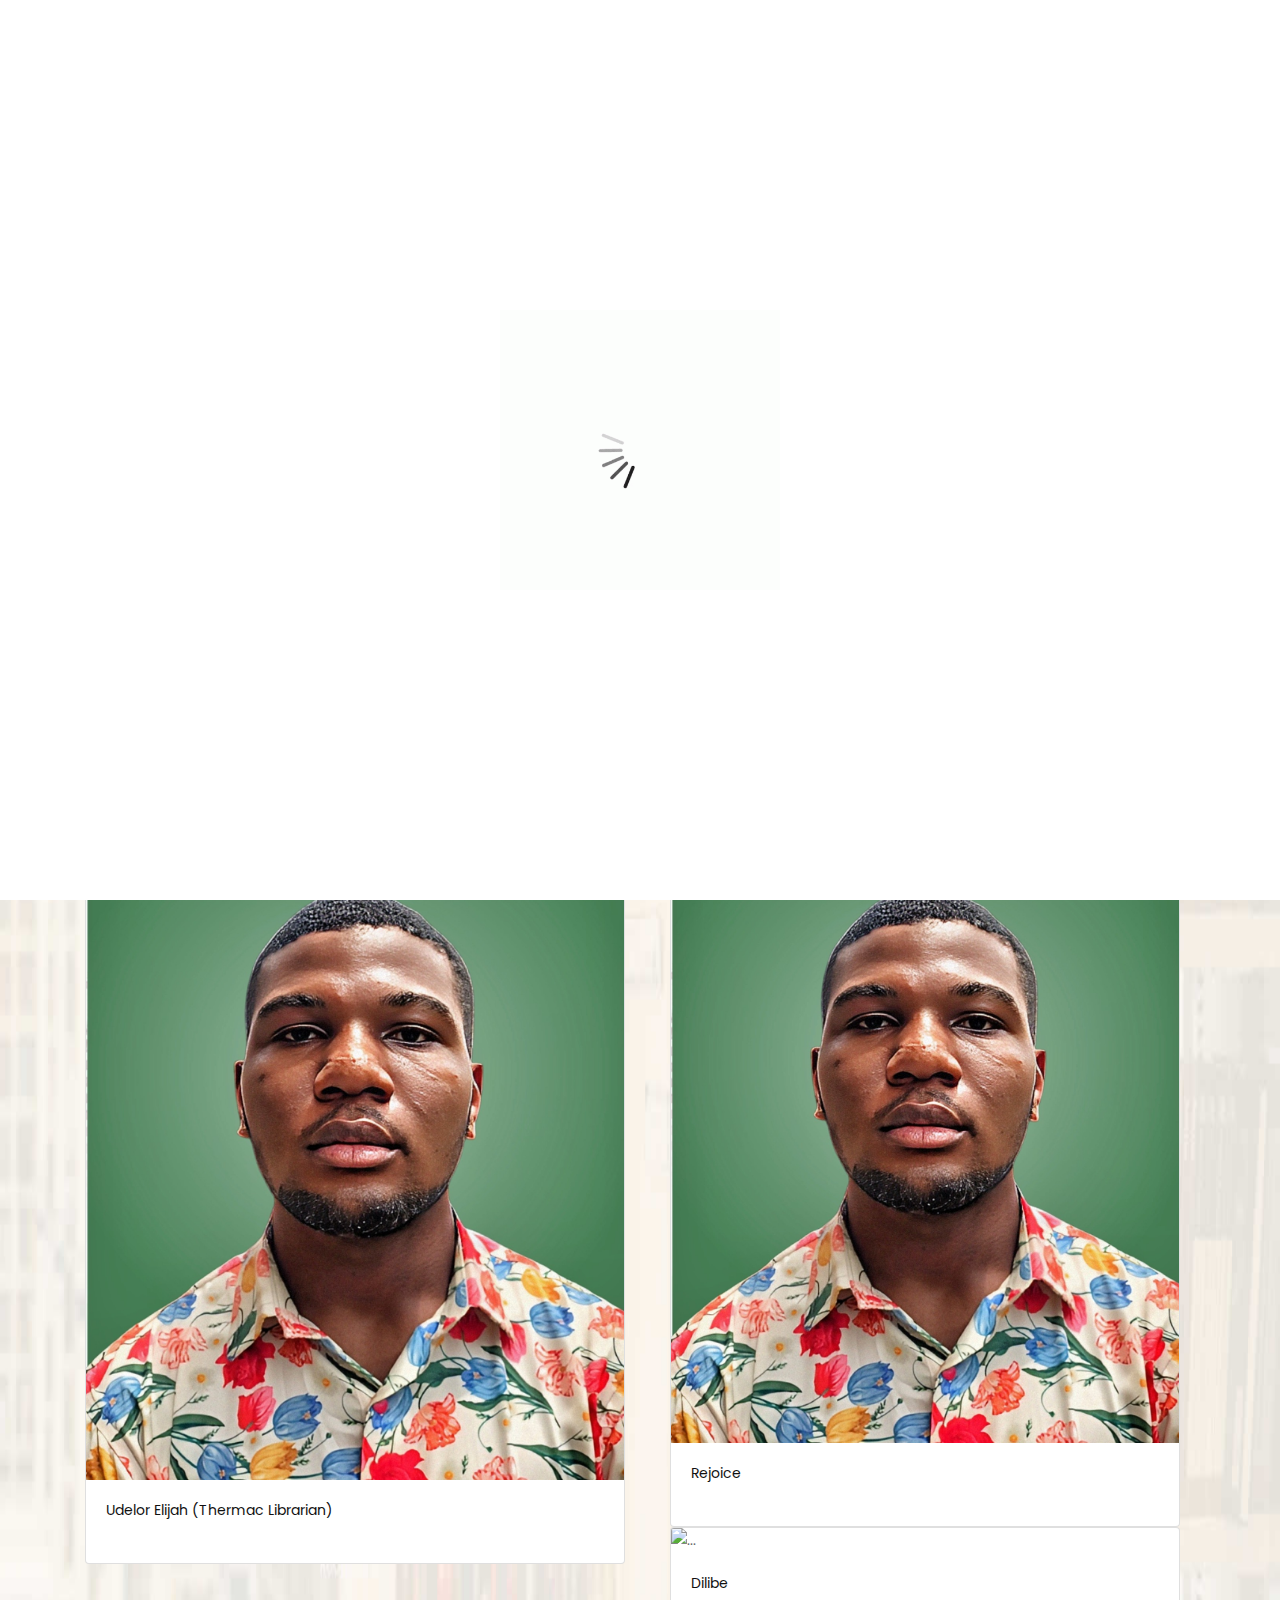
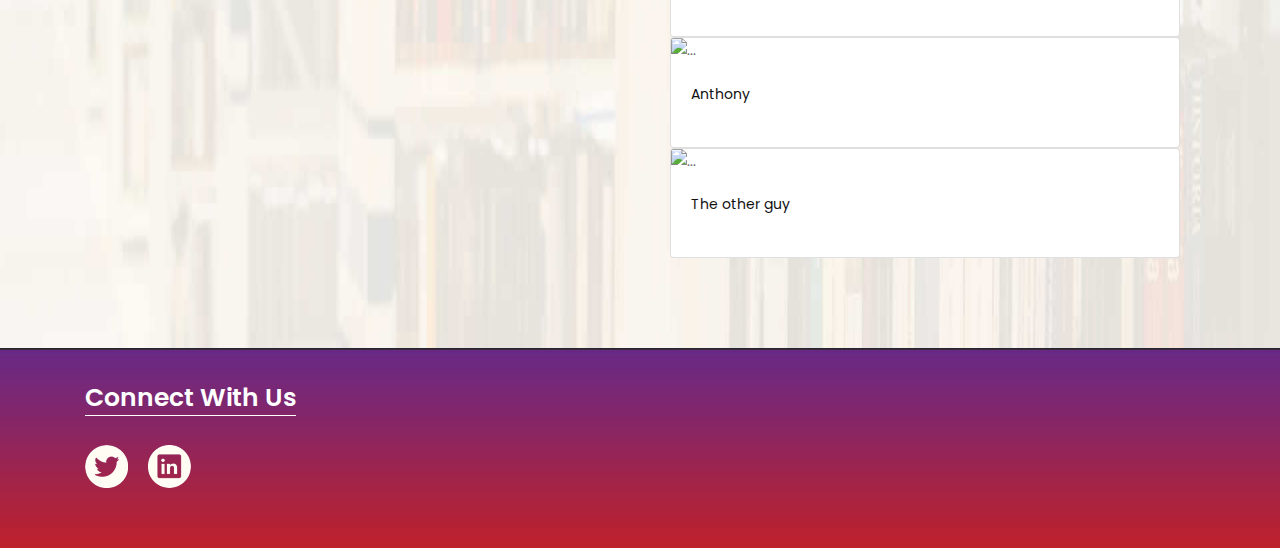
==== about.html @ 86b14359 "[Feat]: Finished building the basic parts of the library" ====
<!DOCTYPE html>
<html lang="en">
   <head>
      <!-- basic -->
      <meta charset="utf-8">
      <meta http-equiv="X-UA-Compatible" content="IE=edge">
      <!-- mobile metas -->
      <meta name="viewport" content="width=device-width, initial-scale=1">
      <meta name="viewport" content="initial-scale=1, maximum-scale=1">
      <!-- site metas -->
      <title>Thermac Library About</title>
      <link href="https://cdn.jsdelivr.net/npm/bootstrap@5.3.2/dist/css/bootstrap.min.css" rel="stylesheet" integrity="sha384-T3c6CoIi6uLrA9TneNEoa7RxnatzjcDSCmG1MXxSR1GAsXEV/Dwwykc2MPK8M2HN" crossorigin="anonymous">
      <meta name="keywords" content="">
      <meta name="description" content="">
      <meta name="author" content="">
      <!-- bootstrap css -->
      <link rel="stylesheet" href="css/bootstrap.min.css">
      <!-- style css -->
      <link rel="stylesheet" href="css/style.css">
      <!-- Responsive-->
      <link rel="stylesheet" href="css/responsive.css">
      <!-- fevicon -->
      <link rel="icon" href="images/fevicon.png" type="image/gif" />
      <!-- Scrollbar Custom CSS -->
      <link rel="stylesheet" href="css/jquery.mCustomScrollbar.min.css">
      <!-- Tweaks for older IEs-->
      <!--[if lt IE 9]>
      <script src="https://oss.maxcdn.com/html5shiv/3.7.3/html5shiv.min.js"></script>
      <script src="https://oss.maxcdn.com/respond/1.4.2/respond.min.js"></script><![endif]-->
   </head>
   <!-- body -->
   <body class="main-layout">
      <!-- loader  -->
      <div class="loader_bg">
         <div class="loader"><img src="images/loading.gif" alt="#" /></div>
      </div>
      <!-- end loader -->
      <div class="container">
         <header class="d-flex flex-wrap justify-content-center py-3 mb-4">
            <a href="index.html" class="d-flex align-items-center mb-3 mb-md-0 me-md-auto link-body-emphasis text-decoration-none">
               <span class="fs-4">Thermac Library</span>
            </a>
      
            <ul class="nav nav-tabs">
               <li class="nav-item"><a href="index.html" class="nav-link" aria-current="page">Home</a></li>
               <li class="nav-item"><a href="books.html" class="nav-link">Books</a></li>
               <li class="nav-item"><a href="library.html" class="nav-link">Library</a></li>
               <li class="nav-item"><a href="about.html" class="nav-link active">About</a></li>
            </ul>
         </header>
      </div>
      <!-- end header -->
      <!-- about -->
      
      <div class="about">
         <div class="container">
            <div class="row">
               <div class="col-md-10 offset-md-1">
                  <div class="aboutheading">
                     <span class="text-center text-secondary-emphasis text-uppercase fs-5 fw-bolder my-3">Welcome to the Thermac Library, a place for all your academic and research needs!</span>
                  </div>
               </div>
            </div>
            <div class="row border">
               <div class="col-xl-7 col-lg-7 col-md-12 col-sm-12 my-10">
                  <div class="about-box my-10">
                     <p class="my-10"> We are a vibrant and dynamic library committed to providing students, faculty, and staff of University of Nigeria, Nsukka, Mechanical Engineering Department with access to a vast collection of scholarly resources and information services. Our mission is to support your academic success and research endeavors by fostering a welcoming and inclusive environment that encourages learning, discovery, and collaboration.</p>
                  </div>
               </div>
               <div class="col-xl-5 col-lg-5 col-md-12 col-sm-12">
                  <div class="about-box">
                     <figure><img src="images/about.png" alt="img" /></figure>
                  </div>
               </div>
            </div>
         </div>
         <div class="container">
            <div class="row">
               <div class="col-md-10 offset-md-1 my-3">
                     <div class="text-center text-secondary-emphasis text-uppercase fs-3 fw-bolder my-3">Meet the Thermac Library Team (TLT)</div>
               </div>
            </div>
            <div class="row">
               <div class="col-md-6">
                  <div class="card">
                     <img src="images/elijah face.jpg" class="card-img-top" alt="...">
                     <div class="card-body">
                        <h5 class="card-title fs-4 fw-bolder">Udelor Elijah (Thermac Librarian)</h5>
                     </div>
                  </div>
               </div>
               <div class="col-md-6">
                  <div class="col">
                     <div class="card">
                        <img src="images/elijah face.jpg" class="card-img-top" alt="...">
                        <div class="card-body">
                           <h5 class="card-title">Rejoice</h5>
                        </div>
                     </div>
                  </div>
                  <div class="col">
                     <div class="card">
                        <img src="..." class="card-img-top" alt="...">
                        <div class="card-body">
                           <h5 class="card-title">Dilibe</h5>
                        </div>
                     </div>
                  </div>
                  <div class="col">
                     <div class="card">
                        <img src="..." class="card-img-top" alt="...">
                        <div class="card-body">
                           <h5 class="card-title">Anthony</h5>
                        </div>
                     </div>
                  </div>
                  <div class="col">
                     <div class="card">
                        <img src="..." class="card-img-top" alt="...">
                        <div class="card-body">
                           <h5 class="card-title">The other guy</h5>
                        </div>
                     </div>
                  </div>
               </div>
            </div>
         </div>
      </div>
      </div>
      <!-- end about -->
      <!-- footer -->
      <footer>
         <div class="footer">
            <div class="container">
               <div class="row pdn-top-30">
                  <div class="col-xl-4 col-lg-4 col-md-4 col-sm-12">
                     <div class="Follow">
                        <h3>Connect With Us</h3>
                     </div>
                     <ul class="location_icon">
                        <li> <a href="#"><img src="icon/Twitter.png"></a></li>
                        <li> <a href="#"><img src="icon/linkedin.png"></a></li>
                     </ul>
                  </div>
               </div>
            </div>
         </div>
      </footer>
      <!-- end footer -->
      <!-- Javascript files-->
      <script src="js/jquery.min.js"></script>
      <script src="js/popper.min.js"></script>
      <script src="js/bootstrap.bundle.min.js"></script>
      <script src="js/jquery-3.0.0.min.js"></script>
      <script src="js/plugin.js"></script>
      <!-- sidebar -->
      <script src="js/jquery.mCustomScrollbar.concat.min.js"></script>
      <script src="js/custom.js"></script>
   </body>
</html>
---- css/style.css ----
/*--------------------------------------------------------------------- File Name: style.css ---------------------------------------------------------------------*/
/*--------------------------------------------------------------------- import Fonts ---------------------------------------------------------------------*/
 @import url('https://fonts.googleapis.com/css?family=Rajdhani:300,400,500,600,700');
 @import url('https://fonts.googleapis.com/css?family=Poppins:100,100i,200,200i,300,300i,400,400i,500,500i,600,600i,700,700i,800,800i,900,900i');
/*****---------------------------------------- 1) font-family: 'Rajdhani', sans-serif;
 2) font-family: 'Poppins', sans-serif;
 ----------------------------------------*****/
/*--------------------------------------------------------------------- import Files ---------------------------------------------------------------------*/
 @import url(animate.min.css);
 @import url(normalize.css);
 @import url(font-awesome.min.css);
 @import url(meanmenu.css);
 @import url(owl.carousel.min.css);
 @import url(slick.css);
 @import url(jquery.fancybox.min.css);
 @import url(jquery-ui.css);
 @import url(nice-select.css);
/*--------------------------------------------------------------------- skeleton ---------------------------------------------------------------------*/
 * {
     box-sizing: border-box !important;
}
 body {
     color: #666666;
     font-size: 14px;
     font-family: 'poppins', sans-serif;
     line-height: 1.80857;
     font-weight: normal;
     overflow-x: hidden;
}
 a {
     color: #1f1f1f;
     text-decoration: none !important;
     outline: none !important;
     -webkit-transition: all .3s ease-in-out;
     -moz-transition: all .3s ease-in-out;
     -ms-transition: all .3s ease-in-out;
     -o-transition: all .3s ease-in-out;
     transition: all .3s ease-in-out;
}
 h1, h2, h3, h4, h5, h6 {
     letter-spacing: 0;
     font-weight: normal;
     position: relative;
     padding: 0 0 10px 0;
     font-weight: normal;
     line-height: normal;
     color: #111111;
     margin: 0 
}
 h1 {
     font-size: 24px 
}
 h2 {
     font-size: 22px 
}
 h3 {
     font-size: 18px 
}
 h4 {
     font-size: 16px 
}
 h5 {
     font-size: 14px 
}
 h6 {
     font-size: 13px 
}
 *, *::after, *::before {
     -webkit-box-sizing: border-box;
     -moz-box-sizing: border-box;
     box-sizing: border-box;
}
 h1 a, h2 a, h3 a, h4 a, h5 a, h6 a {
     color: #212121;
     text-decoration: none!important;
     opacity: 1 
}
 button:focus {
     outline: none;
}
 ul, li, ol {
     margin: 0px;
     padding: 0px;
     list-style: none;
}
 p {
     margin: 0px;
     font-weight: 300;
     font-size: 15px;
     line-height: 24px;
}
 a {
     color: #222222;
     text-decoration: none;
     outline: none !important;
}
 a, .btn {
     text-decoration: none !important;
     outline: none !important;
     -webkit-transition: all .3s ease-in-out;
     -moz-transition: all .3s ease-in-out;
     -ms-transition: all .3s ease-in-out;
     -o-transition: all .3s ease-in-out;
     transition: all .3s ease-in-out;
}
 img {
     max-width: 100%;
     height: auto;
}
 :focus {
     outline: 0;
}
 .btn-custom {
     margin-top: 20px;
     background-color: transparent !important;
     border: 2px solid #ddd;
     padding: 12px 40px;
     font-size: 16px;
}
 .lead {
     font-size: 18px;
     line-height: 30px;
     color: #767676;
     margin: 0;
     padding: 0;
}
 .form-control:focus {
     border-color: #ffffff !important;
     box-shadow: 0 0 0 .2rem rgba(255, 255, 255, .25);
}
 .navbar-form input {
     border: none !important;
}
 .badge {
     font-weight: 500;
}
 blockquote {
     margin: 20px 0 20px;
     padding: 30px;
}
 button {
     border: 0;
     margin: 0;
     padding: 0;
     cursor: pointer;
}
 .full {
     float: left;
     width: 100%;
}
 .layout_padding {
     padding-top: 90px;
     padding-bottom: 90px;
}
 .layout_padding_2 {
     padding-top: 75px;
     padding-bottom: 75px;
}
 .light_silver {
     background: #f9f9f9;
}
 .theme_bg {
     background: #38c8a8;
}
 .margin_top_30 {
     margin-top: 30px !important;
}
 .full {
     width: 100%;
     float: left;
     margin: 0;
     padding: 0;
}
/**-- heading section --**/
 .main_heading {
     text-align: center;
     display: flex;
     justify-content: center;
     position: relative;
     margin-bottom: 50px;
}
 .main_heading h2 {
     padding: 0;
     font-size: 48px;
     line-height: 60px;
     font-weight: 400;
     position: relative;
     letter-spacing: -0.5px;
     color: #114c7d;
     border-left: solid #38c8a8 10px;
     padding-left: 15px;
}
 .main_heading h2 strong {
     background: #38c8a8;
     color: #fff;
     font-weight: 600;
     padding: 0 15px;
     line-height: 68px;
}
 .white_heading_main h2 {
     color: #fff;
}
 .small_main_heading {
     margin-top: 25px;
     float: left;
     width: 100%;
     border-bottom: solid rgba(0, 0, 0, 0.07) 1px;
     margin-bottom: 25px;
}
 .small_main_heading h2 {
     padding: 2px 0 20px 0;
     color: #114c7d;
     font-weight: 400;
     font-size: 28px;
     background-image: url('../images/fevicon.png');
     background-repeat: no-repeat;
     padding-left: 55px;
     letter-spacing: -0.5px;
}
 .small_main_heading h2 strong {
     color: #38c8a8;
     font-weight: 600;
}
 .main_bt {
     background: transparent;
    color: #fff;
    padding: 15px 60px 15px 60px;
    float: left;
    font-size: 15px;
    font-weight: 400;
    border: solid #fff 2px;
    border-radius: 30px;
    margin: 63px 0px 60px 0px;
}
 a.readmore_bt {
     color: #fff;
     font-weight: 300;
     text-decoration: underline !important;
}
 .main_bt:hover, .main_bt:focus {
     background: #000;
    border: solid #000 2px;
    color: #fff;}


/**-- list icon --**/
 .ul_list_info_icon ul {
     list-style: none;
}
 .ul_list_info_icon ul li {
     display: inline;
     float: left;
     width: 100%;
}
 .ul_list_info_icon ul li img {
     width: 75px;
}
/*---------------------------- preloader area ----------------------------*/
 .loader_bg {
     position: fixed;
     z-index: 9999999;
     background: #fff;
     width: 100%;
     height: 100%;
}
 .loader {
     height: 100%;
     width: 100%;
     position: absolute;
     left: 0;
     top: 0;
     display: flex;
     justify-content: center;
     align-items: center;
}
 .loader img {
     width: 280px;
}
/*---------------------------- scroll to top area ----------------------------*/
 .scrollup {
     float: right;
     position: absolute;
     color: #fff;
     right: 20px;
     padding: 0px 5px;
     text-transform: uppercase;
     font-weight: 600;
     background: #38c8a8;
     position: fixed;
     bottom: 20px;
     z-index: 99;
     text-align: center;
     color: #fff;
     cursor: pointer;
     border-radius: 0px;
     opacity: 0;
     backface-visibility: hidden;
     -webkit-backface-visibility: hidden;
     transform: scale(1);
     -moz-transform: scale(1);
     -o-transform: scale(1);
     -webkit-transform: scale(1);
     transition: .2s all ease;
     -moz-transition: .2s all ease;
     -o-transition: .2s all ease;
     -webkit-transition: .2s all ease;
     width: 50px;
     height: 50px;
     border-radius: 100%;
     line-height: 48px;
     font-size: 16px;
}
 .scrollup.b-show_scrollBut {
     opacity: 1;
     visibility: visible;
}
 .top_awro {
     background: #ee4a79 none repeat scroll 0 0;
     cursor: pointer;
     padding: 6px 8px;
     position: fixed;
     bottom: 59px;
     right: 20px;
     display: none;
     height: 45px;
     width: 45px;
     border-radius: 50%;
     text-align: center;
     line-height: 30px;
     transition: all 0.5s ease;
}
 .sale_pro {
     background: #f25252 !important;
}
 .margin_top_50 {
     margin-top: 50px;
}
 .margin_bottom_30_all {
     margin-bottom: 30px;
}
 .text_align_center {
     text-align: center;
}
/*--------------------------------------------------------------------- header area ---------------------------------------------------------------------*/

.header {
    padding: 15px 0px;
    position: absolute;
    z-index: 999;
    width: 100%;
    left: 0;
    top: 0;
    background-color: #111;
}

.home_page .header {
    background: rgba(0,0,0,0.4);
}

 .logo {
     float: left;
}
 nav.main-menu {
     float: right;
     margin-left: 0;
}


ul.top_icon {
     float: right;
     padding-top: 17px;
}
 ul.top_icon li {
     float: left;
     
     color: #fff;
     display: flex;
     flex-wrap: wrap;
     align-items: center;
     padding-right: 20px;
}

ul.top_icon li:last-child { padding-right: 0px; }
 
ul.top_icon li a{ color: #fff; 
 }
 



 .menu-area-main li:hover a, .menu-area-main li:focus a {
     color: #b32137;
}
 .menu-area-main li.active a {
     color: #b32137;
}
 .right_cart_section {
     float: right;
     width: auto;
}
 .right_cart_section ul {
     float: left;
     min-height: auto;
     margin: 0;
     padding: 12px 0 0;
}
 .right_cart_section .cart_icons {
     padding: 18px 0 0;
}
 .main-menu ul > li nth:child(5) a {
     padding-right: 0px;
}
 .right_cart_section ul li {
     float: left;
     font-size: 17px;
     font-weight: 400;
     color: #fff;
     margin-right: 30px;
}
 .right_cart_section ul.cart_update li {
     font-size: 13px;
     color: #ccc;
     line-height: normal;
     margin: 0;
     font-weight: 300;
}
 .right_cart_section ul.cart_update li span {
     font-size: 18px;
     font-weight: 300;
     color: #fff;
     line-height: 21px;
}
 .right_cart_section ul li i {
     margin-right: 10px;
     margin-top: 5px;
     float: left;
     color: #fff;
     font-size: 21px;
}
 .right_cart_section ul li a {
     color: #fff;
}
/*-- end header middle --*/
 .top-bar-info {
     background: #111111;
     padding: 5px 0px;
}
 .top-menu-left {
     float: left;
}
 .top-menu-left li {
     position: relative;
     display: inline-block;
     margin-right: 11px;
     padding-right: 12px;
}
 .top-menu-left li::before {
     content: '';
     position: absolute;
     right: 0;
     top: 9px;
     height: 10px;
     border-right: 1px dotted #999;
}
 .top-menu-left li:last-child::before {
     display: none;
}
 .top-menu-left li:last-child {
     padding: 0px;
     margin: 0px;
}
 .top-menu-left li a {
     color: #ffffff;
     font-size: 12px;
     text-transform: uppercase;
     text-decoration: none;
}
 .top-menu-left li a:hover {
     color: #38c8a8;
}
 .right-dropdown-language {
     float: right;
     margin-left: 12px;
}
 .dropdown-bar .dropdown-link {
     position: absolute;
     z-index: 1009;
     top: 40px;
     left: 0;
     right: auto;
     min-width: 50px;
     padding: 15px;
     background: #ffffff;
     list-style: none;
     border: 2px solid #38c8a8;
     opacity: 0;
     visibility: hidden;
     -webkit-box-shadow: 0 0 10px rgba(0, 0, 0, 0.1);
     box-shadow: 0 0 10px rgba(0, 0, 0, 0.1);
     -webkit-transition: opacity 0.2s ease 0s, visibility 0.2s linear 0s;
     -o-transition: opacity 0.2s ease 0s, visibility 0.2s linear 0s;
     transition: opacity 0.2s ease 0s, visibility 0.2s linear 0s;
     text-align: left;
}
 .dropdown-bar:hover .dropdown-link {
     opacity: 1;
     visibility: visible;
     top: 25px;
}
 .dropdown-bar.right-dropdown-language>a::after {
     font-family: 'FontAwesome';
     content: "\f107";
     text-decoration: none;
     padding-left: 4px;
     color: #ffffff;
}
 .right-dropdown-language>a {
     line-height: 10px;
     padding: 5px 5px;
     cursor: pointer;
}
 .dropdown-bar .dropdown-link li a {
     color: #111111;
     display: block;
     font-size: 12px;
     line-height: 15px;
     padding: 5px 0;
}
 .dropdown-bar .dropdown-link li a:hover {
     color: #38c8a8;
}
 .dropdown-bar .dropdown-link li a img {
     margin-right: 7px;
}
 .dropdown-bar .dropdown-link li.active {
     font-weight: bold;
}
 .right-dropdown-language .dropdown-link {
     min-width: 100px;
     padding: 7px 10px;
     color: #111111;
}
 .dropdown-bar {
     position: relative;
     padding: 0 5px;
     font-size: 13px;
}
 .dropdown-bar .dropdown-link.right-sd {
     left: auto;
     right: 0;
}
 .right-dropdown-currency {
     float: right;
     margin-left: 12px;
}
 .dropdown-bar.right-dropdown-currency>a::after {
     font-family: 'FontAwesome';
     content: "\f107";
     text-decoration: none;
     padding-left: 4px;
     color: #ffffff;
}
 .right-dropdown-currency>a {
     line-height: 10px;
     padding: 5px 5px;
     cursor: pointer;
     color: #ffffff;
}
 .right-dropdown-currency .dropdown-link {
     min-width: 100px;
     padding: 7px 10px;
     color: #111111;
}
 .right-dropdown-currency .dropdown-link {
     min-width: 55px;
     padding: 7px 10px;
}
 .right-dropdown-currency .dropdown-link li a span.symbol {
     margin-right: 7px;
}
 #login-modal .modal-content {
     border-radius: 0px;
}
 #login-modal .modal-content .modal-header {
     background: #38c8a8;
     border-radius: 0;
}
 #login-modal .modal-content .modal-body .form-group input {
     background: #ffffff;
     border: 1px solid #c8c8c8;
     border-radius: 0px;
}
 #login-modal .modal-content .modal-body .form-group input:focus {
     border: 1px solid #c8c8c8 !important;
}
 #login-modal .modal-content form {
     margin-bottom: 10px;
}
 .modal-title {
     padding: 0px;
     color: #ffffff;
     font-size: 18px;
     text-transform: uppercase;
}
 .btn-template-outlined {
     background: #111111;
     color: #ffffff;
     border: none;
     border-radius: 0px;
}
 .btn-template-outlined i {
     padding-right: 10px;
}
 .text-muted {
     padding: 10px 0px;
}
 .slogan-line {
     float: right;
     color: #ffffff;
     font-size: 13px;
}
 .middle-area {
     padding: 30px 0px;
}
 .header-search {
     padding: 3px 0px;
}
 .header-search form {
     position: relative;
     -webkit-box-shadow: 0px 1px 10px -1px rgba(0, 0, 0, 0.2);
     box-shadow: 0px 1px 10px -1px rgba(0, 0, 0, 0.2);
}
 .header-search .btn-group.bootstrap-select {
     position: absolute;
     left: 0px;
     top: 0px;
}
 .header-search input {
     width: 100%;
     min-height: 45px;
     border-radius: 0px;
     border: none;
     padding-left: 15px;
     border: 1px solid #e0e7ed;
}
 .header-search form .search-btn {
     position: absolute;
     right: 0;
     top: 0;
     border: 0;
     color: #fff;
     font-size: 20px;
     padding: 4px 15px;
     border-radius: 0px;
     background-color: #38c8a8;
     cursor: pointer;
}
 .header-search form .search-btn:hover {
     background: #111111;
}
 .cart-box {
     float: right;
     margin-left: 10px;
     position: relative;
}
 .cart-content-box {
     position: absolute;
     z-index: 1009;
     top: 40px;
     left: auto;
     right: 0;
     min-width: 250px;
     max-width: 250px;
     padding: 15px;
     background: #ffffff;
     list-style: none;
     border: 2px solid #38c8a8;
     opacity: 0;
     visibility: hidden;
     -webkit-box-shadow: 0 0 10px rgba(0, 0, 0, 0.1);
     box-shadow: 0 0 10px rgba(0, 0, 0, 0.1);
     text-align: left;
     -webkit-transform: scaleY(0);
     transform: scaleY(0);
     -webkit-transform-origin: 0 0 0;
     transform-origin: 0 0 0;
     -webkit-transition: all 0.3s ease 0s;
     transition: all 0.3s ease 0s;
     transition: all 0.3s ease 0s;
}
 .cart-box:hover .cart-content-box {
     opacity: 1;
     visibility: visible;
     top: 100%;
     -webkit-transform: scaleY(1);
     transform: scaleY(1);
}
 .inner-cart {
     background: #38c8a8;
     border-radius: 2px;
     padding: 0px;
     color: #ffffff;
     position: relative;
     width: 40px;
     height: 40px;
     text-align: center;
}
 .cart-box .inner-cart:hover {
     color: #ffffff;
}
 .line-cart {
     float: left;
     line-height: 40px;
     margin-right: 9px;
}
 .cart-box a {
     display: inline-block;
}
 .cart-box a:hover {
     color: #38c8a8;
}
 .cart-box a span.icon {
     background: #38c8a8;
     width: 30px;
     height: 40px;
     display: inline-block;
     line-height: 40px;
     text-align: center;
     color: #ffffff;
     position: relative;
     border-radius: 2px;
}
 .cart-box a .p-up {
     position: absolute;
     right: -8px;
     top: -8px;
     line-height: initial;
     background: #38c8a8;
     padding: 3px;
     border-radius: 50%;
     width: 17px;
     height: 17px;
     font-size: 12px;
     text-align: center;
     line-height: 10px;
}
 .wish-box {
     float: right;
}
 .wish-box a {
     display: inline-block;
}
 .wish-box a:hover {
     color: #38c8a8;
}
 .wish-box a span.icon {
     background: #38c8a8;
     width: 40px;
     height: 40px;
     display: inline-block;
     line-height: 40px;
     text-align: center;
     color: #ffffff;
     position: relative;
     border-radius: 2px;
}
 .wish-box a span.icon:hover {
     background: #111111;
}
 .cart-content-right {
     padding: 5px 0px;
}
 .cart-content-box .items {
     text-align: center;
}
 .product-media {
     width: 60px;
     float: left;
     position: relative;
}
 .cart-content-box .items:hover .product-media::before {
     transform: scale(1);
     -webkit-transform: scale(1);
     -moz-transform: scale(1);
     -ms-transform: scale(1);
     -o-transform: scale(1);
}
 .product-media::before {
     position: absolute;
     content: '';
     z-index: 2;
     top: 0;
     left: 0;
     width: 100%;
     height: 100%;
     background-color: #38c8a8;
     opacity: 0.4;
     transform: scale(0);
     -webkit-transform: scale(0);
     -moz-transform: scale(0);
     -ms-transform: scale(0);
     -o-transform: scale(0);
     transition: all 0.5s ease;
     -webkit-transition: all 0.5s ease;
     -moz-transition: all 0.5s ease;
     -o-transition: all 0.5s ease;
}
 .cart-content-box .items .item .remove {
     position: absolute;
     right: 0px;
     top: 0px;
     background: #38c8a8;
     color: #ffffff;
     width: 20px;
     height: 20px;
     line-height: 18px;
     border-radius: 2px;
}
 .cart-content-box .items .item {
     margin-bottom: 10px;
     padding-bottom: 10px;
     border-bottom: 1px solid #e0e7ed;
     position: relative;
}
 .cart-content-box .items .item .product-info {
     padding-top: 10px;
     padding-left: 71px;
     text-align: left;
}
 .cart-content-box .items .item .remove:hover {
     background: #111111;
}
 .subtotal {
     text-align: left;
     text-transform: capitalize;
     color: #38c8a8;
     font-weight: 500;
     margin-bottom: 15px;
}
 .subtotal span {
     font-weight: bold;
     color: #111111;
     padding-left: 15px;
     float: right;
}
 .actions .btn-process {
     padding: 5px 16px;
     color: #ffffff;
     font-family: 'Roboto', sans-serif;
     font-size: 14px;
     border-radius: 2px;
     overflow: hidden;
}
 .actions .btn-process:hover {
     color: #ffffff;
}
 .line-cart {
     position: relative;
}
 .wish-box a span.icon span {
     position: absolute;
     right: -8px;
     top: -8px;
     line-height: initial;
     background: #38c8a8;
     padding: 3px;
     border-radius: 50%;
     width: 17px;
     height: 17px;
     font-size: 12px;
}
 .main-menu {
     text-align: center;
}
 .main-menu ul {
     margin: 0;
     list-style-type: none;
}
 .main-menu ul>li {
     display: inline-block;
     position: relative;
}
 .main-menu ul > li a {
     padding: 15px 18px;
     line-height: 20px;
     font-size: 16px;
     display: block;
     font-weight: 500;
     color: #fff;
     text-transform: uppercase;
}
 .main-menu ul li:last-child a {
     padding-right: 0;
}
 .sub-down li {
     background: #ffffff;
}
 .main-menu ul>li .sub-down li a {
     color: #114c7d;
     font-size: 15px;
     text-transform: capitalize;
     font-weight: 300;
     padding: 12px 5px;
     position: relative;
     border-bottom: solid #eee 1px;
}
 .main-menu ul>li .sub-down li a::before {
}
 .main-menu ul>li .sub-down li a:hover {
     color: #111111;
}
 .main-menu ul>li .sub-down li a:hover::before {
}
 .main-menu ul li:first-child {
     margin-left: 0;
}
 .main-menu ul>li>ul {
     opacity: 0;
     position: absolute;
     text-align: left;
     top: 100%;
     -webkit-transform: scaleY(0);
     transform: scaleY(0);
     -webkit-transform-origin: 0 0 0;
     transform-origin: 0 0 0;
     -webkit-transition: all 0.3s ease 0s;
     transition: all 0.3s ease 0s;
     visibility: hidden;
     width: 240px;
     z-index: 999;
     background: #fff;
     -webkit-box-shadow: 0 6px 12px rgba(0, 0, 0, .175);
     box-shadow: 0 6px 12px rgba(0, 0, 0, .175);
}
 .main-menu>ul>li:hover>ul {
     -webkit-transform: scaleY(1);
     transform: scaleY(1);
     visibility: visible;
     opacity: 1;
}
 .main-menu ul>li>ul>li {
     margin: 0px;
     position: relative;
     display: block;
}
 .main-menu ul>li>ul>li:hover>ul {
     -webkit-transform: scaleY(1);
     transform: scaleY(1);
     visibility: visible;
     opacity: 1;
     left: 100%;
     top: 10px;
}
 .main-menu ul>li>ul>li>a {
     background: none !important;
}
 .mean-container .mean-nav {
     margin-top: 0px;
     position: absolute;
     top: 100%;
}
 .main-menu ul>li {
     position: inherit;
     display: inline-block;
     vertical-align: middle;
}
 .main-menu ul>li:nth-child (6) {
     padding-right: 0px;
}
 .nav>li {
     position: inherit;
     display: inline-block;
     vertical-align: middle;
}
 .megamenu .sub-down {
     max-width: 1140px;
     width: 100%;
     left: 0;
     margin: 0 auto;
     right: 0;
     padding: 15px 0px;
}
 .sub-full {
}
 .simple-down {
     padding: 15px;
}
 .megamenu-categories {
     padding: 10px 0px;
}
 .sub-full.megamenu-categories li {
     display: block;
}
 .megamenu .sub-full.megamenu-categories ol li a {
     padding: 5px 0px;
     font-size: 15px !important;
     font-weight: 500;
}
 .sub-full.megamenu-categories ol li .category-title {
     padding: 15px 0px;
     font-size: 16px;
     font-weight: 600;
     text-transform: uppercase;
}
 .sub-full.megamenu-categories ol li .category-box a {
     padding: 5px 0px;
}
 .menu-add {
     padding: 30px 15px;
}
 .menu-add img {
     width: 100%;
}
 .main-w img {
     width: 100%;
}
 .women-box {
     position: relative;
}
 .women-box::before {
     content: "";
     position: absolute;
     background: rgba(0, 0, 0, 0.3);
     width: 100%;
     height: 100%;
}
 .banner-up-text {
     position: absolute;
     bottom: 10px;
     left: 0px;
     right: 0px;
     text-align: center;
}
 .text-a {
     color: #fff;
     text-transform: uppercase;
     font-size: 40px;
     line-height: 40px;
     font-weight: 700;
}
 .text-b {
     color: #fff;
     font-size: 28px;
     text-transform: uppercase;
     line-height: 30px;
     padding: 20px 0px;
}
 .text-c {
     color: #ffffff;
     font-size: 31px;
     font-weight: 300;
     text-transform: uppercase;
     line-height: 30px;
     padding-bottom: 20px;
}
 .megamenu .sub-full.megamenu-categories .women-box .banner-up-text a {
     background: #111111;
     color: #ffffff !important;
     display: inline-block;
     padding: 10px 16px;
     border-radius: 2px;
     overflow: hidden;
     font-size: 16px;
}
 .sticky-wrapper .sticky-wrapper-header {
     z-index: 20 !important;
     background: #ffffff;
}
 .is-sticky .sticky-wrapper-header .middle-area {
     padding: 10px 0px 
}
 .sticky-wrapper:not(.is-sticky) {
     height: auto !important;
}
 .hover-btn {
     display: inline-block;
     vertical-align: middle;
     -webkit-transform: perspective(1px) translateZ(0);
     transform: perspective(1px) translateZ(0);
     box-shadow: 0 0 1px rgba(0, 0, 0, 0);
     position: relative;
     background: #111111;
     -webkit-transition-property: color;
     transition-property: color;
     -webkit-transition-duration: 0.3s;
     transition-duration: 0.3s;
}
 .hover-btn::before {
     content: "";
     position: absolute;
     z-index: -1;
     top: 0;
     bottom: 0;
     left: 0;
     right: 0;
     background: #38c8a8;
     -webkit-transform: scaleX(0);
     transform: scaleX(0);
     -webkit-transform-origin: 50%;
     transform-origin: 50%;
     -webkit-transition-property: transform;
     transition-property: transform;
     -webkit-transition-duration: 0.3s;
     transition-duration: 0.3s;
     -webkit-transition-timing-function: ease-out;
     transition-timing-function: ease-out;
     display: block !important;
}
 .hover-btn:hover::before, .hover-btn:focus::before, .hover-btn:active::before {
     -webkit-transform: scaleX(1);
     transform: scaleX(1);
}
 .hover-btn:hover, .hover-btn:focus, .hover-btn:active {
     color: white;
     box-shadow: none;
}
 .btn-secondary.focus, .btn-secondary:focus {
     box-shadow: none;
}
 .img-responsive {
     max-width: 100%;
}
 .padding_right_15_inner {
     padding-right: 15px;
}
 .padding_left_15_inner {
     padding-left: 15px;
}
 .dark_bg {
     background: #114c7d;
}
/*--------------------------------------------------------------------- top banner area ---------------------------------------------------------------------*/
 .top-banner-slider {
     overflow: hidden;
     clear: both;
     height: 600px;
}
 .top-banner-slider .heroslider {
     margin: 0px;
     padding: 0px;
     border: none;
     position: relative;
     border-radius: 0;
}
 .swiper-overlay {
     height: 100%;
     position: relative;
}
 .swiper-overlay {
     background: rgba(0, 0, 0, 0.5);
     content: "";
     width: 100%;
     height: 100%;
     left: 0px;
     top: 0px;
}
 .heroslider .container {
     position: relative;
     height: 100%;
     padding-left: 0;
     padding-right: 0;
     z-index: 5;
}
 .swiper-container {
     width: 100%;
     height: 100%;
}
 .heroslider .slider-01 {
     width: 100%;
     background-image: url(../images/slider-01.jpg);
     background-size: cover;
     background-position: center;
}
 .heroslider .slider-02 {
     width: 100%;
     background-image: url(../images/slider-02.jpg);
     background-size: cover;
     background-position: center;
}
 .heroslider .slider-03 {
     width: 100%;
     background-image: url(../images/slider-03.jpg);
     background-size: cover;
     background-position: center;
}
 .heroslider .slides li {
     height: 600px;
}
 .top-banner-slider .heroslider .slides li::before {
     content: "";
     position: absolute;
     background: rgba(0, 0, 0, 0.4);
     height: 100%;
     width: 100%;
     left: 0px;
     top: 0px;
}
 .top-banner-slider .flex_caption3 {
     position: absolute;
     z-index: 30;
     left: 0;
     right: 0;
     bottom: 50px;
     margin: 0 -15px;
     display: flex;
}
 a.slide_banner {
     position: relative;
     display: inline-block;
     margin: 0 12px 0 15px;
}
 .slide1_banner1 {
     width: 570px;
}
 .slide1_banner2 {
     width: 270px;
}
 .slide1_banner3 {
     width: 270px;
}
 .top-banner-slider .flex_caption1 {
     text-align: center;
     position: absolute;
     z-index: 30;
     left: 0;
     right: 0;
     margin: 0 auto;
     top: 31%;
     max-width: 720px;
     width: 100%;
     text-transform: uppercase;
     color: #333;
}
 .top-banner-slider .flex_caption1 .title1 {
     font-size: 36px;
     font-weight: 300;
     color: #ffffff;
}
 .top-banner-slider .flex_caption1 .title2 {
     font-size: 60px;
     font-weight: 900;
     color: #ffffff;
}
 .top-banner-slider .flex_caption2 {
     text-align: center;
}
 .top-banner-slider .flex_caption2 {
     position: absolute;
     z-index: 30;
     left: 0;
     top: 20%;
     display: table;
     width: 177px;
     height: 177px;
     background-color: #242424;
}
 .top-banner-slider .flex_caption2 .middle {
     display: table-cell;
     vertical-align: middle;
     text-transform: uppercase;
     text-align: center;
     font-weight: 700;
     line-height: 31px;
     font-size: 26px;
     color: #fff;
     transition: all 0.1s ease-in-out;
     -webkit-transition: all 0.1s ease-in-out;
}
 .top-banner-slider .flex_caption2 .middle:hover {
     background: #38c8a8;
}
 .top-banner-slider .flex_caption2 span {
     display: block;
     font-weight: 100;
     line-height: 36px;
     font-size: 34px;
}
 a.slide_banner::before {
     content: '';
     position: absolute;
     left: 0;
     top: 0;
     right: 0;
     bottom: 0;
     opacity: 0;
     border: 2px solid #ffffff;
     transition: all 0.1s ease-in-out;
     -webkit-transition: all 0.1s ease-in-out;
}
 a.slide_banner:hover::before {
     left: -7px;
     top: -7px;
     right: -7px;
     bottom: -7px;
     opacity: 1;
}
 .flex-control-nav {
     background: #38c8a8;
     bottom: 0px;
     position: relative;
}
 .flex-control-nav li {
     line-height: 10px;
}
 .flex-control-paging li a {
     background: rgba(255, 255, 255, 1);
     border: 2px solid #ffffff;
}
 .flex-control-paging li a.flex-active {
     border: 2px solid #ffffff;
}
 .flex-direction-nav a {
     background: #111111;
     text-align: center;
}
 .heroslider:hover .flex-direction-nav .flex-prev:hover {
     background: #38c8a8;
}
 .heroslider:hover .flex-direction-nav .flex-next:hover {
     background: #38c8a8;
}
 .flex-direction-nav a::before {
     color: #ffffff;
}
 .top-banner-slider .swiper-pagination {
     padding: 10px 0px;
}
 .heroslider .swiper-pagination {
     bottom: 0px;
     background: #38c8a8;
}
 .heroslider .swiper-pagination .swiper-pagination-bullet-active {
     background: #fff;
}
 .heroslider .swiper-pagination::before {
     content: "";
     width: 22px;
     height: 22px;
     position: absolute;
     left: -10px;
     top: 4px;
     z-index: -1;
     background: #e12d4f;
     -webkit-transform: rotate(45deg);
     transform: rotate(45deg);
}
 .heroslider .swiper-pagination::after {
     content: "";
     width: 22px;
     height: 22px;
     position: absolute;
     right: -10px;
     top: 4px;
     z-index: -1;
     background: #e12d4f;
     -webkit-transform: rotate(45deg);
     transform: rotate(45deg);
}
 .heroslider .swiper-pagination.swiper-pagination-bullets-dynamic {
     overflow: visible;
     width: 110px !important;
}
 .heroslider .swiper-pagination .swiper-pagination-bullet {
     opacity: 1;
}
 input[type="checkbox"].styled:checked+label:after, input[type="radio"].styled:checked+label:after {
     font-family: 'FontAwesome';
     content: "\f00c";
}
 input[type="checkbox"] .styled:checked+label::before, input[type="radio"] .styled:checked+label::before {
     color: #fff;
}
 input[type="checkbox"] .styled:checked+label::after, input[type="radio"] .styled:checked+label::after {
     color: #fff;
}
/*--------------------------------------------------------------------- layout new css ---------------------------------------------------------------------*/
 .relative {
    position: absolute;
     right: 0;
     top: 53%;
     transform: translateY(-47%);
    bottom: auto;
     text-align: left;
     padding: 0;
}
 .banner-main {
    position: relative;
}
 .banner-main .carousel-caption h1 {
    font-size: 51px;
     line-height: 72px;
     color: #fff;
     font-weight: bold;
     padding-bottom: 35px;
     padding-top: 25px;
}

 
 .banner-main .carousel-caption p {
    font-size: 18px;
     line-height: 30px;
     color: #fff;
}
 .carousel-indicators .active {
    background-color: #18bb18;
}
 .carousel-indicators li {
    background-color: #000;
     width: 20px;
     height: 20px;
     border-radius:20px;
}



 .banner-main .carousel-indicators {
    right: inherit;
}


ul.locat_icon {
     list-style: none;
     margin: 0;
     padding: 0;
     width: 100%;
     float: left;
}
 ul.locat_icon li {
     float: left;
     height: 70px;
     color: #fff;
     display: flex;
     flex-wrap: wrap;
     align-items: center;
     padding-right: 20px;
}

ul.locat_icon li:last-child { padding-right: 0px; }
 
ul.locat_icon li a{
 margin-bottom: 23px;}



 .about {
    
     background: url(../images/about-bg.jpg);
     background-size: 100% 100%;
     background-repeat: no-repeat;
     background-position: center center;
     padding: 90px 0px;
}
 .aboutheading {
    text-align: center;
    padding-bottom: 50px;
}
 .aboutheading h2 {
     padding: 0px 0px 20px 0px;
     font-size: 50px;
     font-weight: bold;
     color: #b32137;
     line-height: 50px;
}

.aboutheading span {
     color:#141012; 
     font-size: 17px;
     line-height: 32px;
}

.black {color: #141012 }
.about .about-box {

    

}
 .about .about-box figure {
    margin: 0px;
     
}
 .about .about-box p {
    font-size: 17px;
     line-height: 32px;
     color: #141012;
     
}
 .about .about-box a{
     width: 200px;
     font-size: 17px;
     padding: 20px 0px;
     background-color: #81256c;
     color: #fff;
     display: inline-block;
     line-height: 20px;
     border-radius: 30px;
     text-align: center;
     margin-top: 30px;
}
 .about .about-box a:hover {
    color: #fff;
     background-color: #81256c;
}

.border {border-radius: 30px; border: #81256c solid 2px !important; padding: 40px 40px;} 

 .Library {
     background-color: #fff;
     padding: 90px 0px;
}
 .Library .titlepage {
     text-align: center;
     padding-bottom: 54px;
}
 .Library .titlepage h2 {
     padding: 0px 0px 20px 0px;
     font-size: 50px;
     font-weight: bold;
     color: #b32137;
     line-height: 50px;
}
 
 .Library .titlepage span {
    color:#141012; 
     font-size: 17px;
     line-height: 32px;
}

.bg {background-color: #81256c;}

.Library-box {
    padding: 20px 0px 10px 0px;
}
.bg .Library-box figure {margin: 0;}

.read-more {
    justify-content: center;
    display: flex;
}



.read-more a{
     width: 200px;
     font-size: 17px;
     padding: 20px 0px;
     background-color: #81256c;
     color: #fff;
     display: inline-block;
     line-height: 20px;
     border-radius: 30px;
     text-align: center;
     margin-top: 30px;}

.read-more a:hover {background-color:  #000;}


.box {display: flex; align-items: center; flex-wrap: wrap; text-align: center;}
.Books {
     background-color: #fff;
     
}
 .Books .titlepage {
     text-align: center;
     padding-bottom: 65px;
}
 .Books .titlepage h2 {
     padding: 0px 0px 20px 0px;
     font-size: 50px;
     font-weight: bold;
     color: #b32137;
     line-height: 50px;
}
 
 .Books .titlepage span {
    color:#141012; 
     font-size: 17px;
     line-height: 32px;
}


.Books .book-box figure {margin: 0px;} 

.Books p {
     padding: 30px 46px;
color: #141012;
font-size: 17px;
line-height: 30px;
text-align: center;
}






 
 .contact_form {
     background: #114c7d;
     padding: 45px;
}

 
.Contact {
    background-color: #282727;
    margin-top: 90px;
    padding: 90px 0px 90px 0px;
    min-height: 450px;
}

 .Contact .titlepage3 {
     padding-bottom: 40px;
}
 .Contact .titlepage3 h2 {
     font-size: 30px;
     line-height: 31px;
     color: #fff;
     padding-bottom: 0px;
     font-weight: 600;
}
.form-control {
    border: #fff solid 1px;
    padding: 15px 20px;
    border-radius: inherit;
    color: #cfcece;
    font-weight: 300;
    font-size: 18px;
}
 .form-control:focus, .form-control:hover {
     box-shadow: none;
}
.textarea {
    padding: 10px 20px 10px 20px;
    color: #655f5f !important;
    width: 100%;
    border: none;
    height: auto;
    min-height: 150px;
    font-size: 18px;
    font-weight: 300;
    margin-bottom: 30px;
    margin-top: 0;
}
.home_page .textarea {
    min-height: auto;
    height: 59px;
    border: none;
}
.send-btn {
    font-size: 20px;
    border: #81256c solid 2px;
    padding: 7px 69px;
    background-color: #81256c;
    color: #fff;
    margin-left: 15px;
    margin-top: 20px;
    margin: 0 auto;
}

 .send-btn:hover {
     background-color: #fff;

border: #fff solid 2px;

color: #000;
}
 .footer {
     background: url(../images/footer-bg.jpg);
     padding-bottom: 35px;
     background-size: 100% 100%;
background-repeat: no-repeat;
background-position: center center;
}
 
 .footer .Follow {
    margin-bottom: 27px;
}


 .footer .Follow h3 {
     color: #fff;
     font-size: 25px;
     line-height: 30px;
     font-weight: 600;
border-bottom: #fff solid 1px;
    border-bottom-width: 1px;
border-width: 1px;
display: inline-block;
padding-bottom: 2px;}
 .coa {
    color: #12dc12;
}
 
 
 .footer .Newsletter  {

    padding: 13px 26px;
        padding-top: 10px;
        padding-right: 26px;
        padding-bottom: 10px;
        padding-left: 26px;
    border: #fff solid 1px;
    width: 77%;


 }

.footer .Subscribe {

    padding: 10px 46px;
margin-left: -3px;
border: #0e0c0c solid 1px;
background: #0e0c0c;
color: #fff;

}
 .pdn-top-30 {
    padding-top: 35px;
}
 ul.location_icon {
     list-style: none;
     margin: 0;
     padding: 0;
     width: 100%;
     float: left;
}
 ul.location_icon li {
     float: left;
     height: 70px;
     color: #fff;
     display: flex;
     flex-wrap: wrap;
     align-items: center;
     padding-right: 20px;
}

ul.location_icon li:last-child { padding-right: 0px; }
 
ul.location_icon li a{
 margin-bottom: 23px;}
 
 ul.location_icon span {
    font-size: 17px;
     font-weight: 400;
}
 
 .copyright {
     background-color: #fff;
     padding: 10px 0px;
}
 .copyright p {
     color: #120f0f;
     font-size: 16px;
     text-align: center;
}
 .copyright a {
    color: #120f0f;
}
 .copyright a:hover {
    color: #81256c;
}
/*--------------------------------------------------------------------- inner_page css ---------------------------------------------------------------------*/
 .about_page .about {
    margin-bottom: 90px;
}
 .about-bg {
    background-color: #b32137;



margin-top: 90px;
}


.Books-bg .titlepage {margin-top: 90px;}


.Books-bg .read-more { margin-bottom: 90px; } 
 .about-bg .abouttitle h2 {
     color: #fff;
     text-transform: uppercase;
     font-size: 40px;
     line-height: 45px;
     padding: 40px 0;
     font-weight: 500;
     text-align: center;
}

.contact-page  .Contact {margin-top: 0px;}
.contact-page .form-control  { margin-bottom: 20px;} 
 
/** slider arrow **/
---- css/responsive.css ----
/*--------------------------------------------------------------------- File Name: responsive.css ---------------------------------------------------------------------*/


/*------------------------------------------------------------------- 991px x 768px ---------------------------------------------------------------------*/

@media only screen and (min-width: 768px) and (max-width: 991px) {
    .main-menu ul>li a {
        padding: 20px 20px 20px;
    }
    .header-search {
        padding: 15px 0px;
    }
}


/*------------------------------------------------------------------- 767px x 599px ---------------------------------------------------------------------*/

@media only screen and (min-width: 599px) and (max-width: 767px) {
    .logo {
        text-align: center;
    }
    .cart-content-right {
        padding-bottom: 5px;
    }
    .mg {
        margin: 0px 0px;
    }
    .menu-area-main {
        height: 256px;
        overflow-y: auto;
    }
    .megamenu>.row [class*="col-"] {
        padding: 0px;
    }
    .menu-area-main .megamenu .men-cat {
        padding: 0px 15px;
    }
    .menu-area-main .megamenu .women-cat {
        padding: 0px 15px;
    }
    .menu-area-main .megamenu .el-cat {
        padding: 0px 15px;
    }
    .mean-container .mean-nav ul li a.mean-expand {
        height: 19px;
    }
    .category-box.women-box {
        display: none;
    }
    .cart-box {
        display: inline-block;
        margin: 0px 30px;
    }
    .wish-box {
        float: none;
        margin: 0px 30px;
        display: inline-block;
    }
    .menu-add {
        display: none;
    }
    .category-box {
        display: none;
    }
    .mean-container .mean-nav ul li ol {
        padding: 0px;
    }
    .mean-container .mean-nav ul li a {
        padding: 10px 20px;
        width: 94.8%;
    }
    .mean-container .mean-nav ul li li a {
        width: 92%;
        padding: 1em 4%;
    }
    .mean-container .mean-nav ul li li li a {
        width: 100%;
    }
    .header-search {
        padding: 15px 0px;
    }
    #collapseFilter.d-md-block {
        padding: 30px 0px;
    }
}


/*------------------------------------------------------------------- 599px x 280px ---------------------------------------------------------------------*/

@media only screen and (min-width: 280px) and (max-width: 599px) {
    .cart-content-right {
        padding-bottom: 5px;
    }
    .megamenu>.row [class*="col-"] {
        padding: 0px;
    }
    .menu-area-main .megamenu .men-cat {
        padding: 0px 15px;
    }
    .menu-area-main .megamenu .women-cat {
        padding: 0px 15px;
    }
    .menu-area-main .megamenu .el-cat {
        padding: 0px 15px;
    }
    .mean-container .mean-nav ul li a {
        padding: 1em 4%;
        width: 92%;
    }
    .mean-container .mean-nav ul li li a {
        width: 90%;
        padding: 1em 5%;
    }
    .mean-container .sub-full.megamenu-categories ol li a {
        padding: 5px 0px;
        text-transform: capitalize;
        width: 100%;
    }
    .megamenu .sub-full.megamenu-categories .women-box .banner-up-text a {
        width: auto;
        border: none;
        float: none;
    }
    .menu-area-main {
        height: 290px;
        overflow-y: auto;
    }
    .mean-container .mean-nav ul li a.mean-expand {
        top: 0;
    }
}

@media (min-width: 992px) and (max-width: 1199px) {
    .main-menu ul>li a {
        padding: 11px 9px 0 9px;
    }
    .full-slider_cont h1 {
        font-size: 51px;
        line-height: 61px;
    }
    .relative {
        top: 59%;
        transform: translateY(-50%);
    }
    .banner-main .carousel-caption h1 {
        font-size: 27px;
        padding-bottom: 6px;
        line-height: 38px;
    }
    .main_bt {
        padding: 10px 30px 10px 30px;
        margin: 21px 0px 21px 0px;
    }
    .footer .Newsletter {
        width: 72%;
    }
    ul.location_icon li {
        padding-right: 20px;
    }
}

@media (min-width: 768px) and (max-width: 991px) {
    .main-menu ul>li a {
        padding: 11px 8px 0 8px;
    }
    .full-slider_cont h1 {
        font-size: 40px;
        line-height: 50px;
    }
    .relative {
        top: 58%;
    }
    .banner-main .carousel-caption h1 {
        font-size: 21px;
        padding-bottom: 6px;
        line-height: 27px;
    }
    .banner-main .carousel-caption p {
        font-size: 16px;
        line-height: 21px;
    }
    .main_bt {
        padding: 10px 30px 10px 30px;
        margin: 10px 0px 11px 0px;
    }
    .button_section {
        padding-top: 10px;
    }
    .mean-last {
        display: none !important;
    }
    .pnd-top {
        margin-top: 0px !important;
    }
    .button_section {
        padding-top: 20px;
    }
    .about .about-box {
        margin-bottom: 20px;
    }
    .about-bg {
        margin-top: 73px;
    }
    .footer .Newsletter {
        width: 62%;
    }
    ul.location_icon li {
        padding-right: 12px;
    }
}

@media (min-width: 576px) and (max-width: 767px) {
    .logo {
        padding-top: 6px;
    }
    .header {
        padding-bottom: 11px;
    }
    .mean-last {
        display: none;
    }
    .relative {
        top: 58%;
    }
    .banner-main .carousel-caption h1 {
        font-size: 18px;
        padding-bottom: 6px;
        line-height: 22px;
    }
    .banner-main .carousel-caption p {
        font-size: 16px;
        line-height: 21px;
    }
    .main_bt {
        padding: 4px 30px 4px 30px;
        margin: 3px 0px 3px 0px;
    }
    .button_section {
        padding-top: 10px;
    }
    ul.locat_icon {
        display: none;
    }
    .about .about-box {
        margin-bottom: 20px;
    }
    .book-box {
        text-align: center;
        margin-bottom: 20px;
    }
    .Books p {
        padding: 10px 35px 30px 35px;
    }
    .form-control {
        margin-bottom: 20px;
    }
    .about-bg {
        margin-top: 66px;
    }
    .footer .Newsletter {
        width: 67%;
    }
    ul.location_icon {
        margin-bottom: 25px;
    }
}

@media (max-width: 575px) {
    .header {
        padding-bottom: 0;
    }
    .logo {
        float: none;
        text-align: center;
        padding-bottom: 11px;
    }
    ul.locat_icon {
        display: none;
    }
    .header {
        position: inherit;
    }
    .relative {
        top: 50%;
        transform: translateY(-50%);
    }
    .carousel-item img {
        height: 294px;
    }
    .banner-main .carousel-caption h1 {
        font-size: 18px;
        padding-bottom: 6px;
        line-height: 22px;
    }
    .banner-main .carousel-caption p {
        font-size: 16px;
        line-height: 21px;
    }
    .main_bt {
        padding: 4px 30px 4px 30px;
        margin: 3px 0px 3px 0px;
    }
    .button_section {
        padding-top: 10px;
    }
    .mean-last {
        display: none;
    }
    .mean-container .mean-bar {
        margin-top: 0;
    }
    ul.location_icon {
        margin-bottom: 25px;
    }
    .border {
        padding: 10px 10px;
    }
    .about .about-box {
        margin-bottom: 20px;
    }
    .Library .titlepage h2 {
        padding: 0px 0px 20px 0px;
    }
    .book-box {
        margin-bottom: 20px;
    }
    .Books p {
        padding: 10px 35px 30px 35px;
    }
    .form-control {
        margin-bottom: 20px;
    }
    .about-bg {
        margin-top: 0px;
    }
    .footer .Newsletter {
        width: 60%;
    }
    .footer .Subscribe {
        padding: 10px 22px;
    }
}
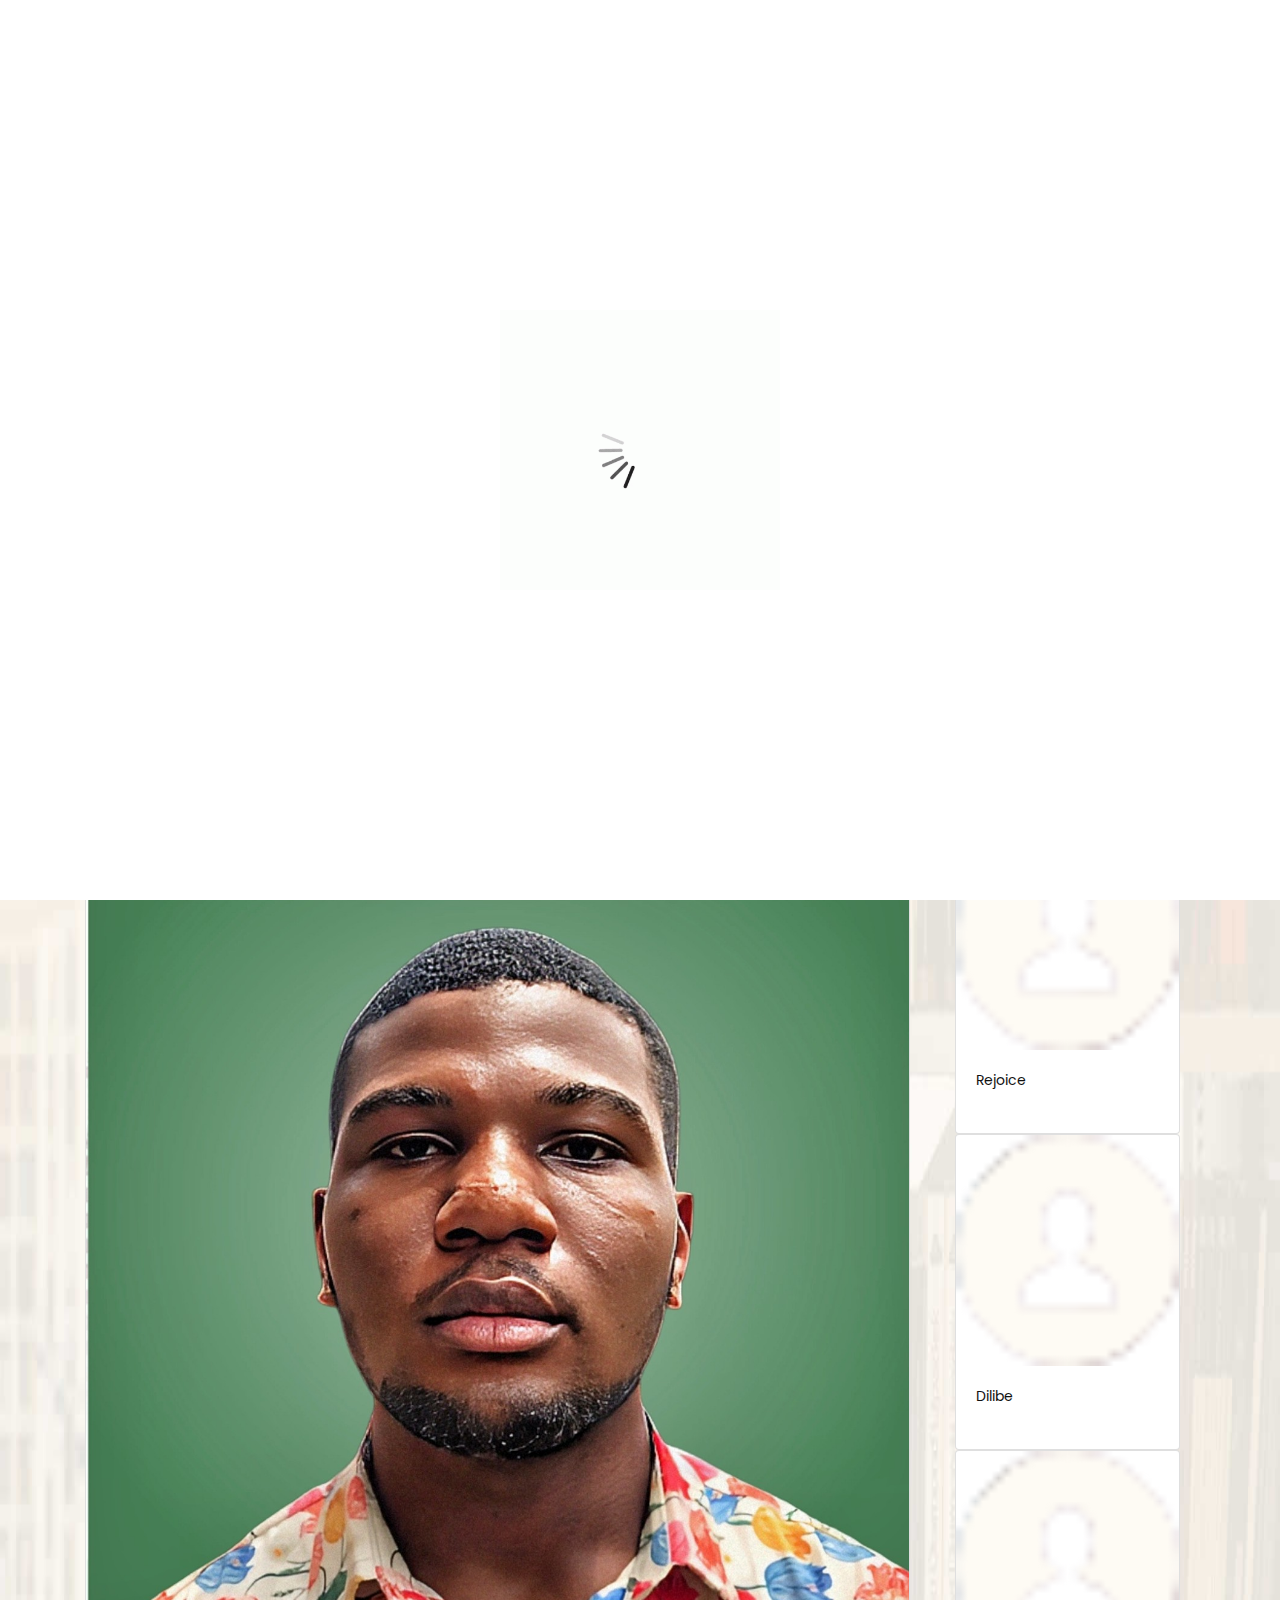
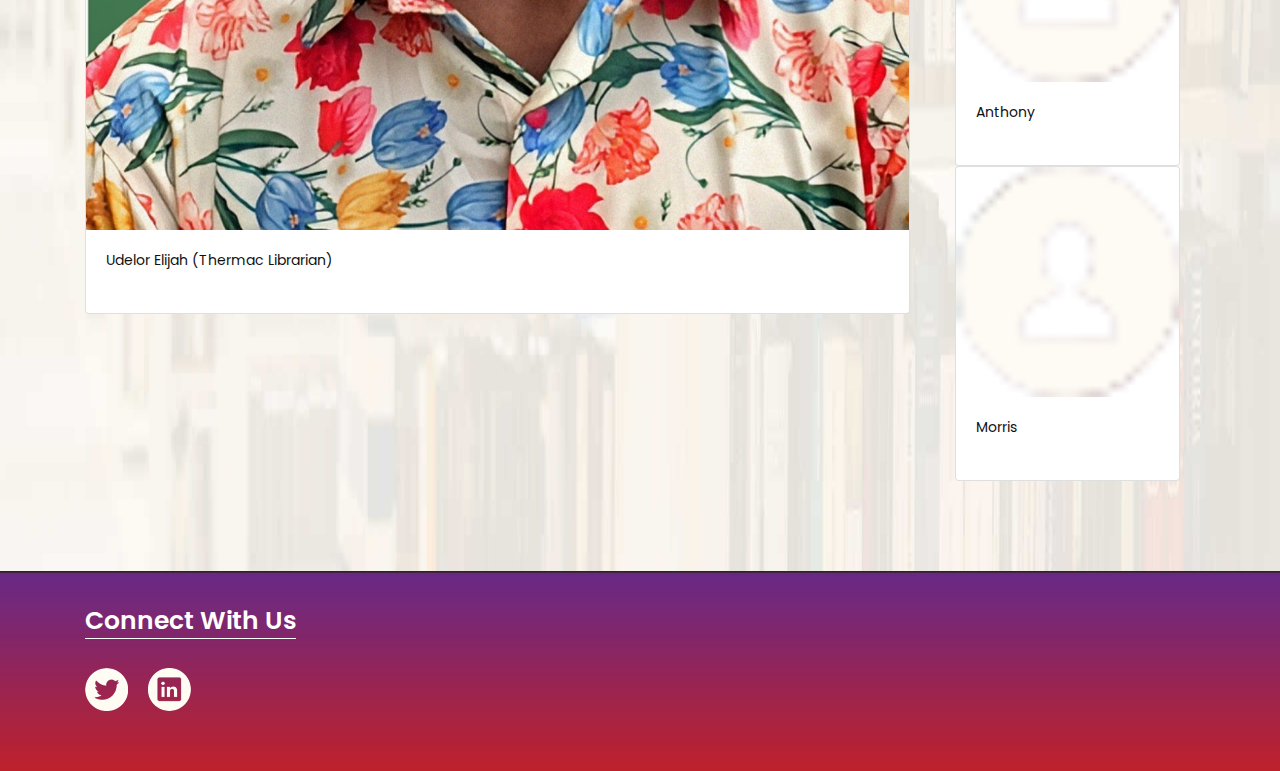
==== commit 742a97e6: "[Chore]: Last changes to the abput us section" ====
--- a/about.html
+++ b/about.html
@@ -81,7 +81,7 @@
                </div>
             </div>
             <div class="row">
-               <div class="col-md-6">
+               <div class="col-md-9">
                   <div class="card">
                      <img src="images/elijah face.jpg" class="card-img-top" alt="...">
                      <div class="card-body">
@@ -89,10 +89,10 @@
                      </div>
                   </div>
                </div>
-               <div class="col-md-6">
+               <div class="col-md-3">
                   <div class="col">
                      <div class="card">
-                        <img src="images/elijah face.jpg" class="card-img-top" alt="...">
+                        <img src="images/top-icon.png" class="card-img-top" alt="...">
                         <div class="card-body">
                            <h5 class="card-title">Rejoice</h5>
                         </div>
@@ -100,7 +100,7 @@
                   </div>
                   <div class="col">
                      <div class="card">
-                        <img src="..." class="card-img-top" alt="...">
+                        <img src="images/top-icon.png" class="card-img-top" alt="...">
                         <div class="card-body">
                            <h5 class="card-title">Dilibe</h5>
                         </div>
@@ -108,7 +108,7 @@
                   </div>
                   <div class="col">
                      <div class="card">
-                        <img src="..." class="card-img-top" alt="...">
+                        <img src="images/top-icon.png" class="card-img-top" alt="...">
                         <div class="card-body">
                            <h5 class="card-title">Anthony</h5>
                         </div>
@@ -116,9 +116,9 @@
                   </div>
                   <div class="col">
                      <div class="card">
-                        <img src="..." class="card-img-top" alt="...">
+                        <img src="images/top-icon.png" class="card-img-top" alt="...">
                         <div class="card-body">
-                           <h5 class="card-title">The other guy</h5>
+                           <h5 class="card-title">Morris</h5>
                         </div>
                      </div>
                   </div>
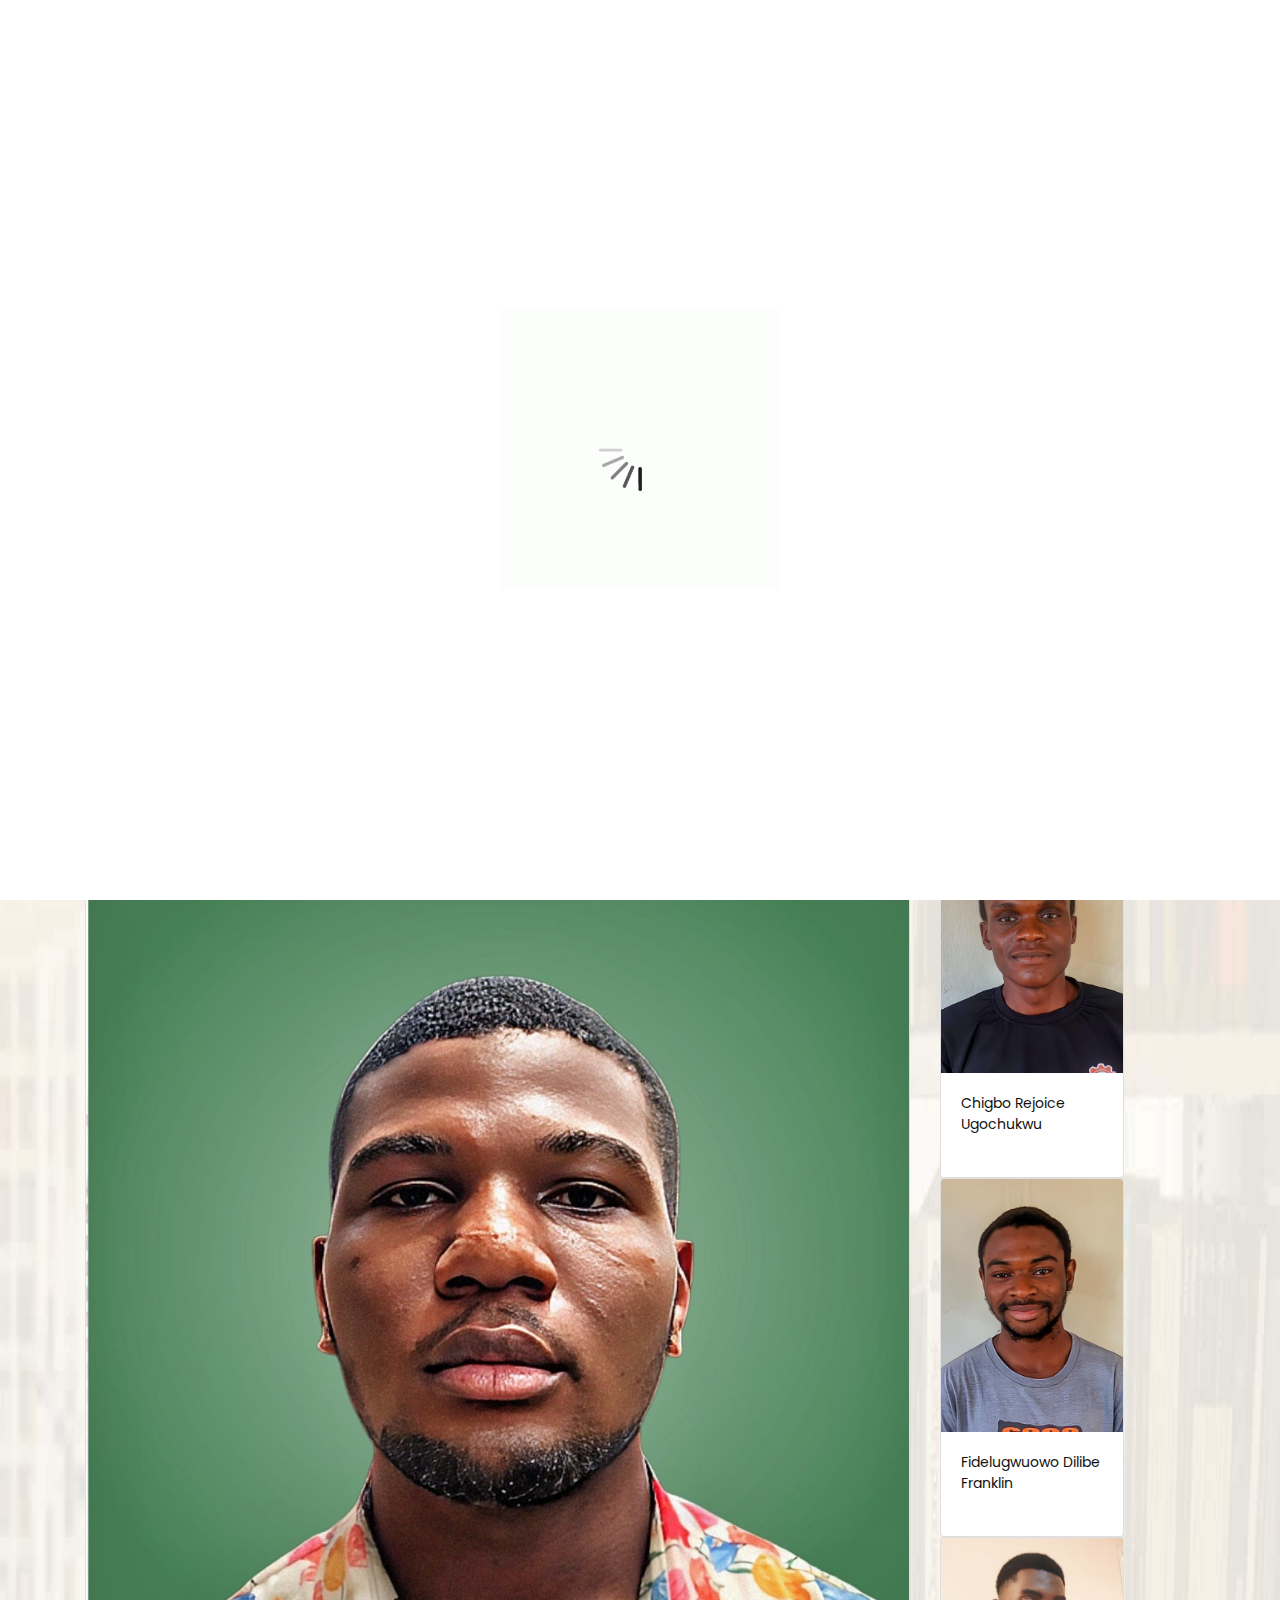
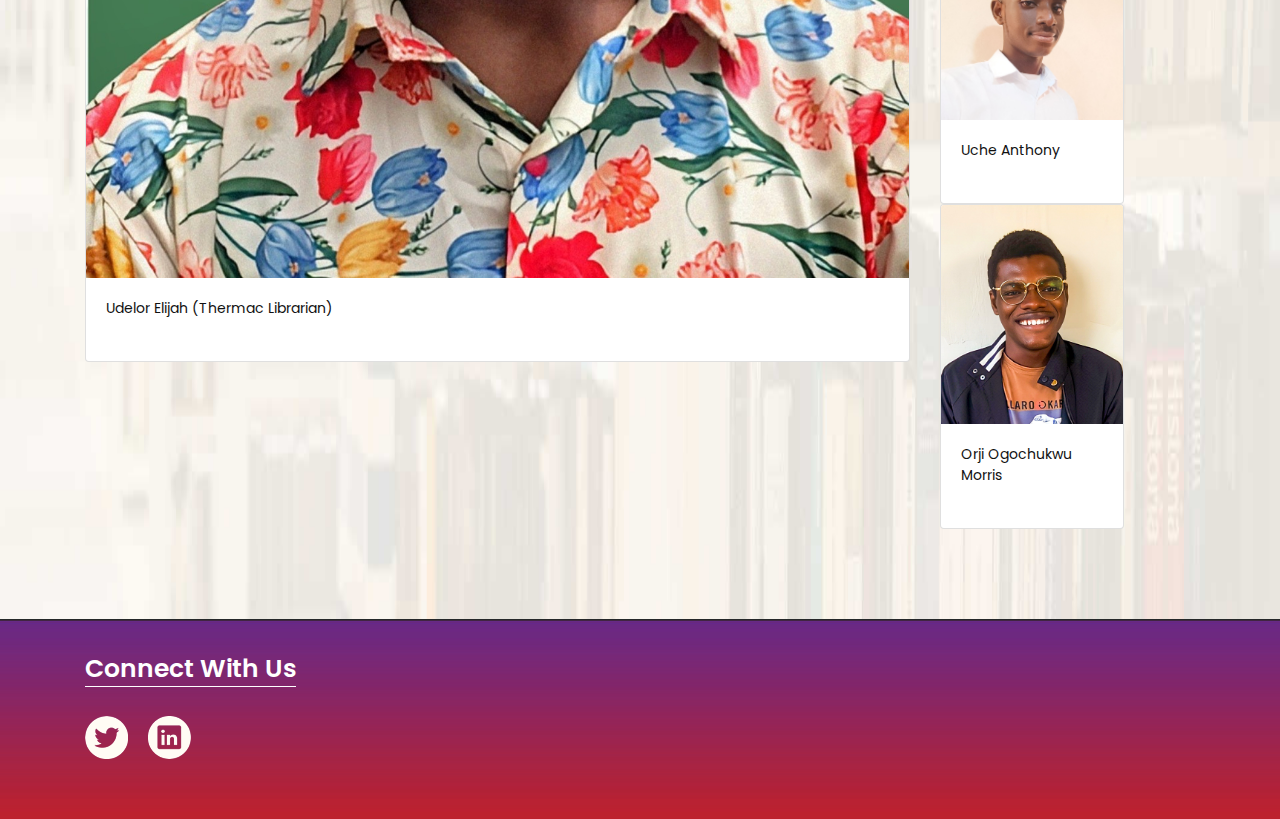
==== commit 1186ed72: "[Chore]: Added the names of the TLT members" ====
--- a/about.html
+++ b/about.html
@@ -80,8 +80,10 @@
                      <div class="text-center text-secondary-emphasis text-uppercase fs-3 fw-bolder my-3">Meet the Thermac Library Team (TLT)</div>
                </div>
             </div>
+         </div>
+         <div class="container">
             <div class="row">
-               <div class="col-md-9">
+               <div class="col-md-9 mt-5">
                   <div class="card">
                      <img src="images/elijah face.jpg" class="card-img-top" alt="...">
                      <div class="card-body">
@@ -90,35 +92,37 @@
                   </div>
                </div>
                <div class="col-md-3">
-                  <div class="col">
-                     <div class="card">
-                        <img src="images/top-icon.png" class="card-img-top" alt="...">
-                        <div class="card-body">
-                           <h5 class="card-title">Rejoice</h5>
+                  <div class="row">
+                     <div class="col-md-9">
+                        <div class="card">
+                           <img src="images/1701873086002.jpg" class="card-img-top" alt="...">
+                           <div class="card-body">
+                              <h5 class="card-title">Chigbo Rejoice Ugochukwu</h5>
+                           </div>
                         </div>
                      </div>
-                  </div>
-                  <div class="col">
-                     <div class="card">
-                        <img src="images/top-icon.png" class="card-img-top" alt="...">
-                        <div class="card-body">
-                           <h5 class="card-title">Dilibe</h5>
+                     <div class="col-md-9">
+                        <div class="card">
+                           <img src="images/1701872512492.jpg" class="card-img-top" alt="...">
+                           <div class="card-body">
+                              <h5 class="card-title">Fidelugwuowo Dilibe Franklin</h5>
+                           </div>
                         </div>
                      </div>
-                  </div>
-                  <div class="col">
-                     <div class="card">
-                        <img src="images/top-icon.png" class="card-img-top" alt="...">
-                        <div class="card-body">
-                           <h5 class="card-title">Anthony</h5>
+                     <div class="col-md-9">
+                        <div class="card">
+                           <img src="images/1700995665444-fotor-20231206115812.jpg" class="card-img-top" alt="...">
+                           <div class="card-body">
+                              <h5 class="card-title">Uche Anthony</h5>
+                           </div>
                         </div>
                      </div>
-                  </div>
-                  <div class="col">
-                     <div class="card">
-                        <img src="images/top-icon.png" class="card-img-top" alt="...">
-                        <div class="card-body">
-                           <h5 class="card-title">Morris</h5>
+                     <div class="col-md-9">
+                        <div class="card">
+                           <img src="images/1701872512647.jpg" class="card-img-top" alt="...">
+                           <div class="card-body">
+                              <h5 class="card-title">Orji Ogochukwu Morris</h5>
+                           </div>
                         </div>
                      </div>
                   </div>
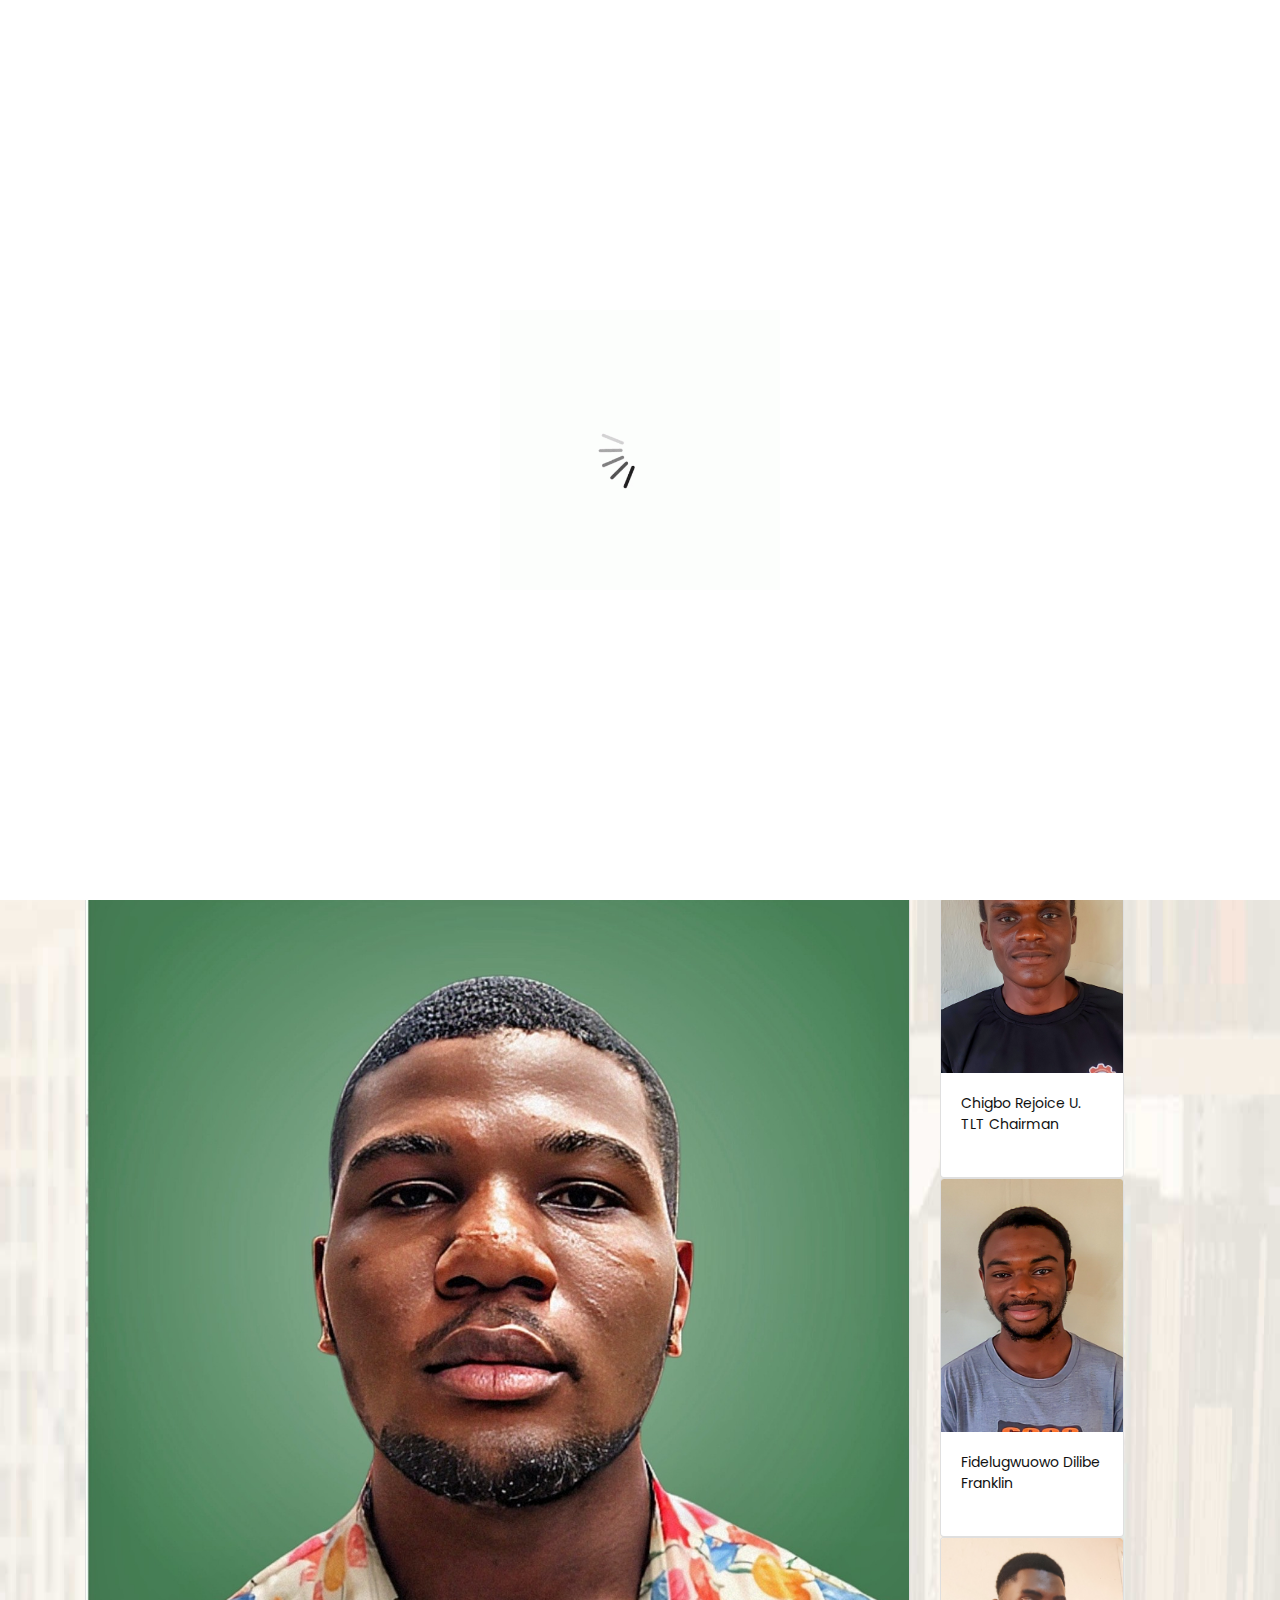
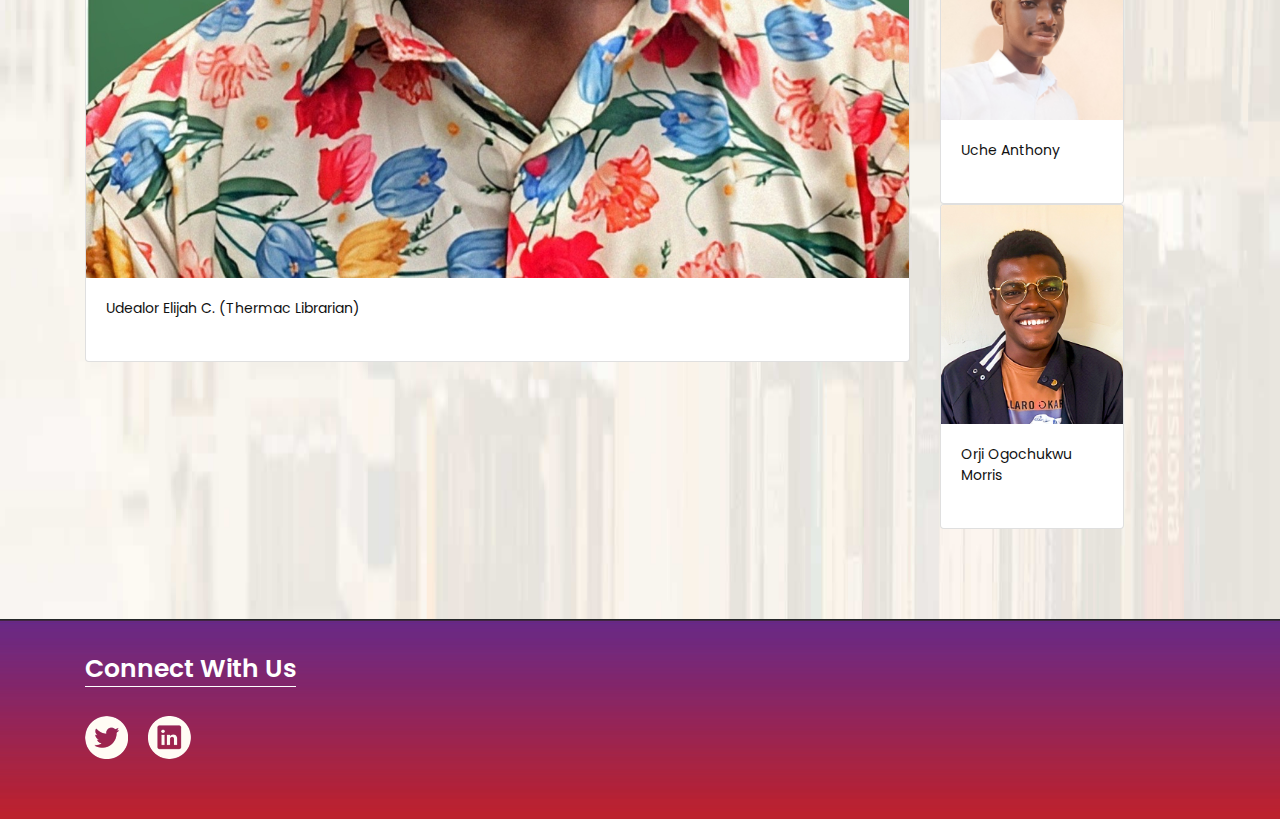
==== commit 3d96007b: "[Chore]: Changed the name" ====
--- a/about.html
+++ b/about.html
@@ -77,7 +77,7 @@
          <div class="container">
             <div class="row">
                <div class="col-md-10 offset-md-1 my-3">
-                     <div class="text-center text-secondary-emphasis text-uppercase fs-3 fw-bolder my-3">Meet the Thermac Library Team (TLT)</div>
+                     <div class="text-center text-secondary-emphasis text-uppercase fs-3 fw-bolder my-3">Meet the Thermac Library Team (TLT) 2023</div>
                </div>
             </div>
          </div>
@@ -87,7 +87,7 @@
                   <div class="card">
                      <img src="images/elijah face.jpg" class="card-img-top" alt="...">
                      <div class="card-body">
-                        <h5 class="card-title fs-4 fw-bolder">Udelor Elijah (Thermac Librarian)</h5>
+                        <h5 class="card-title fs-4 fw-bolder">Udealor Elijah C. (Thermac Librarian)</h5>
                      </div>
                   </div>
                </div>
@@ -97,7 +97,7 @@
                         <div class="card">
                            <img src="images/1701873086002.jpg" class="card-img-top" alt="...">
                            <div class="card-body">
-                              <h5 class="card-title">Chigbo Rejoice Ugochukwu</h5>
+                              <h5 class="card-title ">Chigbo Rejoice U.<br> TLT Chairman</h5>
                            </div>
                         </div>
                      </div>
@@ -105,7 +105,7 @@
                         <div class="card">
                            <img src="images/1701872512492.jpg" class="card-img-top" alt="...">
                            <div class="card-body">
-                              <h5 class="card-title">Fidelugwuowo Dilibe Franklin</h5>
+                              <h5 class="card-title ">Fidelugwuowo Dilibe Franklin</h5>
                            </div>
                         </div>
                      </div>
@@ -113,7 +113,7 @@
                         <div class="card">
                            <img src="images/1700995665444-fotor-20231206115812.jpg" class="card-img-top" alt="...">
                            <div class="card-body">
-                              <h5 class="card-title">Uche Anthony</h5>
+                              <h5 class="card-title ">Uche Anthony</h5>
                            </div>
                         </div>
                      </div>
@@ -121,7 +121,7 @@
                         <div class="card">
                            <img src="images/1701872512647.jpg" class="card-img-top" alt="...">
                            <div class="card-body">
-                              <h5 class="card-title">Orji Ogochukwu Morris</h5>
+                              <h5 class="card-title ">Orji Ogochukwu Morris</h5>
                            </div>
                         </div>
                      </div>
